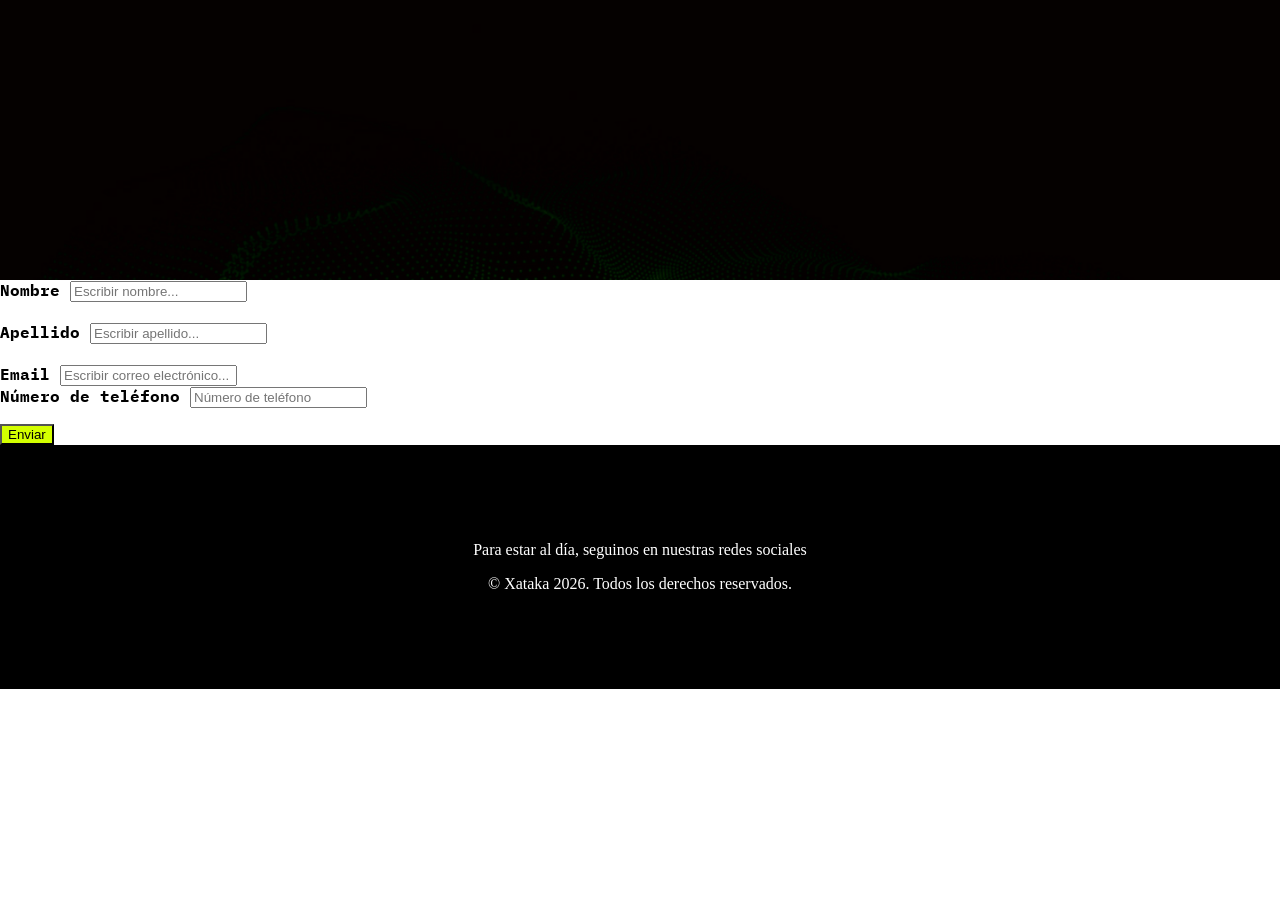
==== form.html @ f69b632c "fix: botones y form" ====
<html>
  <html lang="es">
    <head>
      <title>Xataka Tech Fest Argentina 2026</title>
      <meta charset="UTF-8" />
      <meta name="viewport" content="width=device-width, initial-scale=1.0" />
      <meta name="description" content="Xataca Tech Fest" />
      <link rel="stylesheet" href="estilos.css" />
    </head>
    <body>
      <header class="portada"></header>

      <script src="./papasfritas.js"></script>
      <!-- Ensayo el formulario. -->

      <!-- Falta edad, cantidad de entradas, arreglar lo del teléfono y no sé qué más. -->

      <section>
        <form id="form">
          <label for="Nombre">Nombre</label>
          <input
            type="text"
            name="Nombre"
            id="Nombre"
            placeholder="Escribir nombre..."
            required
          />
          <br />

          <br />
          <label for="Apellido">Apellido</label>
          <input
            type="text"
            name="Apellido"
            id="Apellido"
            placeholder="Escribir apellido..."
            required
          />

          <br />

          <br />
          <label for="email">Email</label>
          <input
            type="email"
            name="email"
            id="email"
            placeholder="Escribir correo electrónico..."
            required
          />

          <br />
          <label for="Número de teléfono">Número de teléfono</label>
          <input
            type="number"
            name="telefono"
            id="telefono"
            placeholder="Número de teléfono"
          />

          <br />
        </form>
      </section>

      <input type="submit" id="boton-enviar" value="Enviar" />

      <section class="mensajito escondidito" id="mensajito">
        <p>
          Gracias <span id="Nombre-placeholder">Nombre</span>
          <span id="Apellido-placeholder">Apellido</span>, por dejar tus datos
          bancarios a <span id="email-placeholder">correo</span>:DDD
        </p>
      </section>

      <footer>
        <p>Para estar al día, seguinos en nuestras redes sociales</p>
        <p>&copy; Xataka 2026. Todos los derechos reservados.</p>
      </footer>
    </body>
  </html>
</html>
---- estilos.css ----
/* Acordate de poner los media queeries. */

@font-face {
  font-family: "IBM Plex Mono";
  src: url("./Fuentes/IBMPlexMono-Bold.ttf");
}

@font-face {
  font-family: "Special Gothic Expanded One";
  src: url("./Fuentes/SpecialGothicExpandedOne-Regular.ttf");
}

body {
  padding: 0;
  margin: 0;
}

header {
  padding: 140px;
}

button {
  background-color: #d4ff00;
  border-color: transparent;
  padding: 20px;
  box-shadow: #000 6px 6px 0px;
  font-weight: bold;
  cursor: pointer;
}

button:hover {
  color: #fff;
  background-color: #586900;
}

.título_fondo {
  background-color: black;
  padding: 16px;
}

.info {
  display: flex;
  flex-direction: column;
  align-content: space-around;
  margin-top: 40px;
  margin-inline: 300px;
  transform: translateX(-300px);
}

.ubicacion {
  background-color: #fff;
  color: #000;
  padding: 2px;
}

.fecha {
  background-color: black;
  color: #fff;
  padding: 2px;
}

header h1 {
  font-family: "Special Gothic Expanded One";
  font-size: 80px;
  text-shadow: #ffffff77 0px 4px 0px;
}

/*
header h2 {
    opacity: 0.8;
}

header h2:hover {
    opacity: 1.0;
}
*/

section h2 {
  padding: 10px;
}

ul {
  list-style: none;
}

li {
  padding: 20px;
  margin: 10px;
}

h1,
h2,
h3 {
  font-family: "IBM Plex Mono";
}

div.fondo_negro,
ul.fondo_negro {
  background-color: #000;
  color: #fff;
}

nav {
  position: fixed;
  top: 0;
  left: 0;
  width: 100%;
  background-image: linear-gradient(black, transparent);
  z-index: 1;
  display: flex;
  justify-content: space-around;
}

nav a {
  color: #fff;
  display: flex;
  text-align: center;
  text-decoration: none;
  /* flex-direction: column;
    */
}

nav ul {
  font-family: "IBM Plex Mono";
  font-weight: bold;
}

nav a:hover {
  color: #d4ff00;
}

nav li {
  padding: 0%;
  display: inline-block;
}

section p {
  font-family: Arial;
}

.portada {
  background-image: url("./Imágenes/fondo_header.png");
  background-repeat: no-repeat;
  background-position: center center;
  background-size: cover;
  background-attachment: fixed;
  color: #fff;
  text-align: center;
}

.fondo_portada {
  padding: 40px;
  background-image: url("./Imágenes/fondo_header.png");
  display: flex;
  align-items: center;
  /*justify-content: space-between;*/
  gap: 40px;
}

.imagenes-seccion {
  display: flex;
  gap: 20px;
}

.titulitos {
  text-align: center;
  margin: 100px;
  margin-inline: 260px;
  padding: 20px;
}

.listita {
  margin: 0;
  width: 800px;
}

ul.carrusel {
  display: flex;
  overflow-x: scroll;
  scroll-snap-type: mandatory;
  list-style: none;
}

.contenedor-tarjeta {
  display: flex;
  /*flex-direction: row;*/
  flex-wrap: wrap;
  justify-content: space-around;
  gap: 20px;
  padding: 80px;
}

.tarjeta {
  width: 500px;
}

.tarjeta img {
  width: 100%;
}

.adaptables {
  width: 100%;
  height: auto;
}

.tikita {
  position: absolute;
  right: 0;
}

form {
  font-family: "IBM Plex Mono";
}

input[type="submit"] {
  background-color: #d4ff00;
  cursor: pointer;
}

.mensajito {
  background-color: black;
  color: #fff;
  padding: 20px;
}

.escondidito {
  display: none !important;
}

html {
  scroll-behavior: smooth;
}

footer {
  background-color: #000;
  color: #fff;
  text-align: center;
  padding: 80px;
}

@media (max-width: 600px) {
  html,
  body {
    background-color: red !important;
  }
}
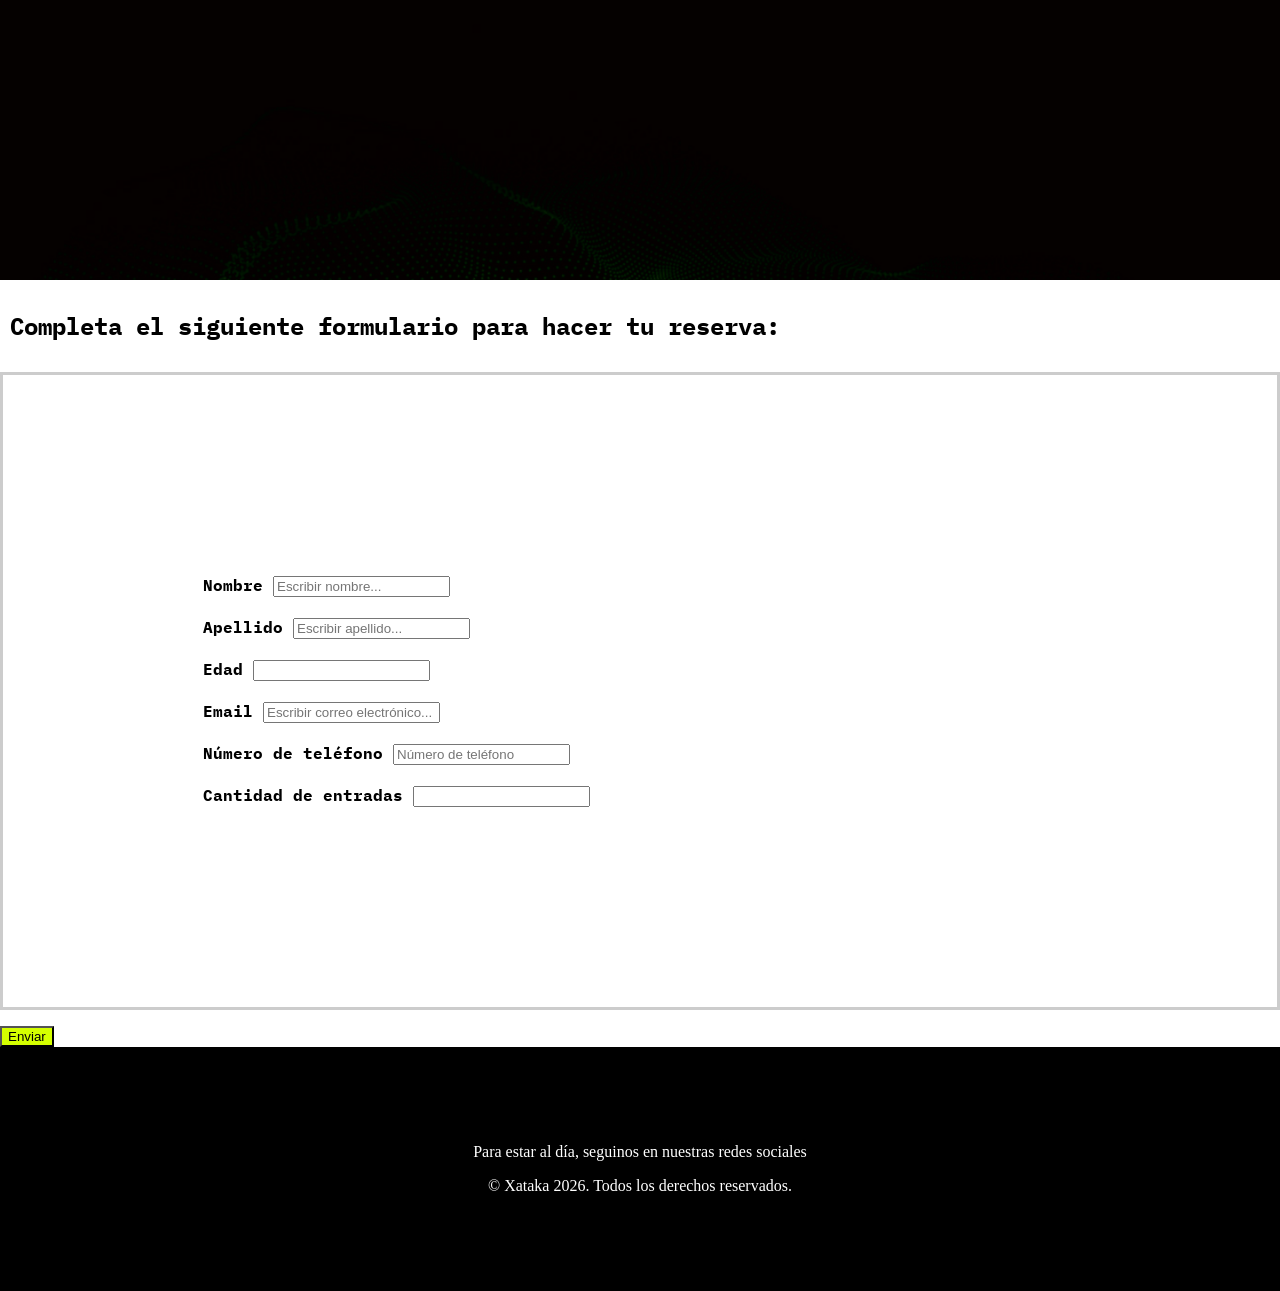
==== commit 33219489: "Add: css y form.html" ====
--- a/form.html
+++ b/form.html
@@ -6,16 +6,16 @@
       <meta name="viewport" content="width=device-width, initial-scale=1.0" />
       <meta name="description" content="Xataca Tech Fest" />
       <link rel="stylesheet" href="estilos.css" />
+      <link rel="stylesheet" href="estilos-form.css" />
     </head>
     <body>
       <header class="portada"></header>
 
-      <script src="./papasfritas.js"></script>
       <!-- Ensayo el formulario. -->
 
-      <!-- Falta edad, cantidad de entradas, arreglar lo del teléfono y no sé qué más. -->
+      <section>
+        <h2>Completa el siguiente formulario para hacer tu reserva:</h2>
 
-      <section>
         <form id="form">
           <label for="Nombre">Nombre</label>
           <input
@@ -40,6 +40,11 @@
           <br />
 
           <br />
+          <label for="Edad">Edad</label>
+          <input type="number" name="Edad" id="Edad" placeholder="" required />
+          <br />
+
+          <br />
           <label for="email">Email</label>
           <input
             type="email"
@@ -50,6 +55,7 @@
           />
 
           <br />
+          <br />
           <label for="Número de teléfono">Número de teléfono</label>
           <input
             type="number"
@@ -59,8 +65,20 @@
           />
 
           <br />
+
+          <br />
+          <label for="Cantidad de entradas">Cantidad de entradas</label>
+          <input
+            type="number"
+            name="Cantidad de entradas"
+            id="Cantidad de etradas"
+            placeholder=""
+            required
+          />
         </form>
       </section>
+
+      <!-- Falta edad, cantidad de entradas, arreglar lo del teléfono y no sé qué más. -->
 
       <input type="submit" id="boton-enviar" value="Enviar" />
 
@@ -72,6 +90,8 @@
         </p>
       </section>
 
+      <script src="./papasfritas.js"></script>
+
       <footer>
         <p>Para estar al día, seguinos en nuestras redes sociales</p>
         <p>&copy; Xataka 2026. Todos los derechos reservados.</p>
--- a/estilos.css
+++ b/estilos.css
@@ -30,7 +30,7 @@
 
 button:hover {
   color: #fff;
-  background-color: #586900;
+  background-color: #627600;
 }
 
 .título_fondo {
@@ -208,10 +208,6 @@
   right: 0;
 }
 
-form {
-  font-family: "IBM Plex Mono";
-}
-
 input[type="submit"] {
   background-color: #d4ff00;
   cursor: pointer;
--- a/estilos-form.css
+++ b/estilos-form.css
@@ -0,0 +1,11 @@
+/*@font-face {
+  font-family: "IBM Plex Mono";
+  src: url("./Fuentes/IBMPlexMono-Bold.ttf");
+}*/
+
+form {
+  font-family: "IBM Plex Mono";
+  padding: 200px;
+  border-color: #ccc;
+  border-style: solid;
+}
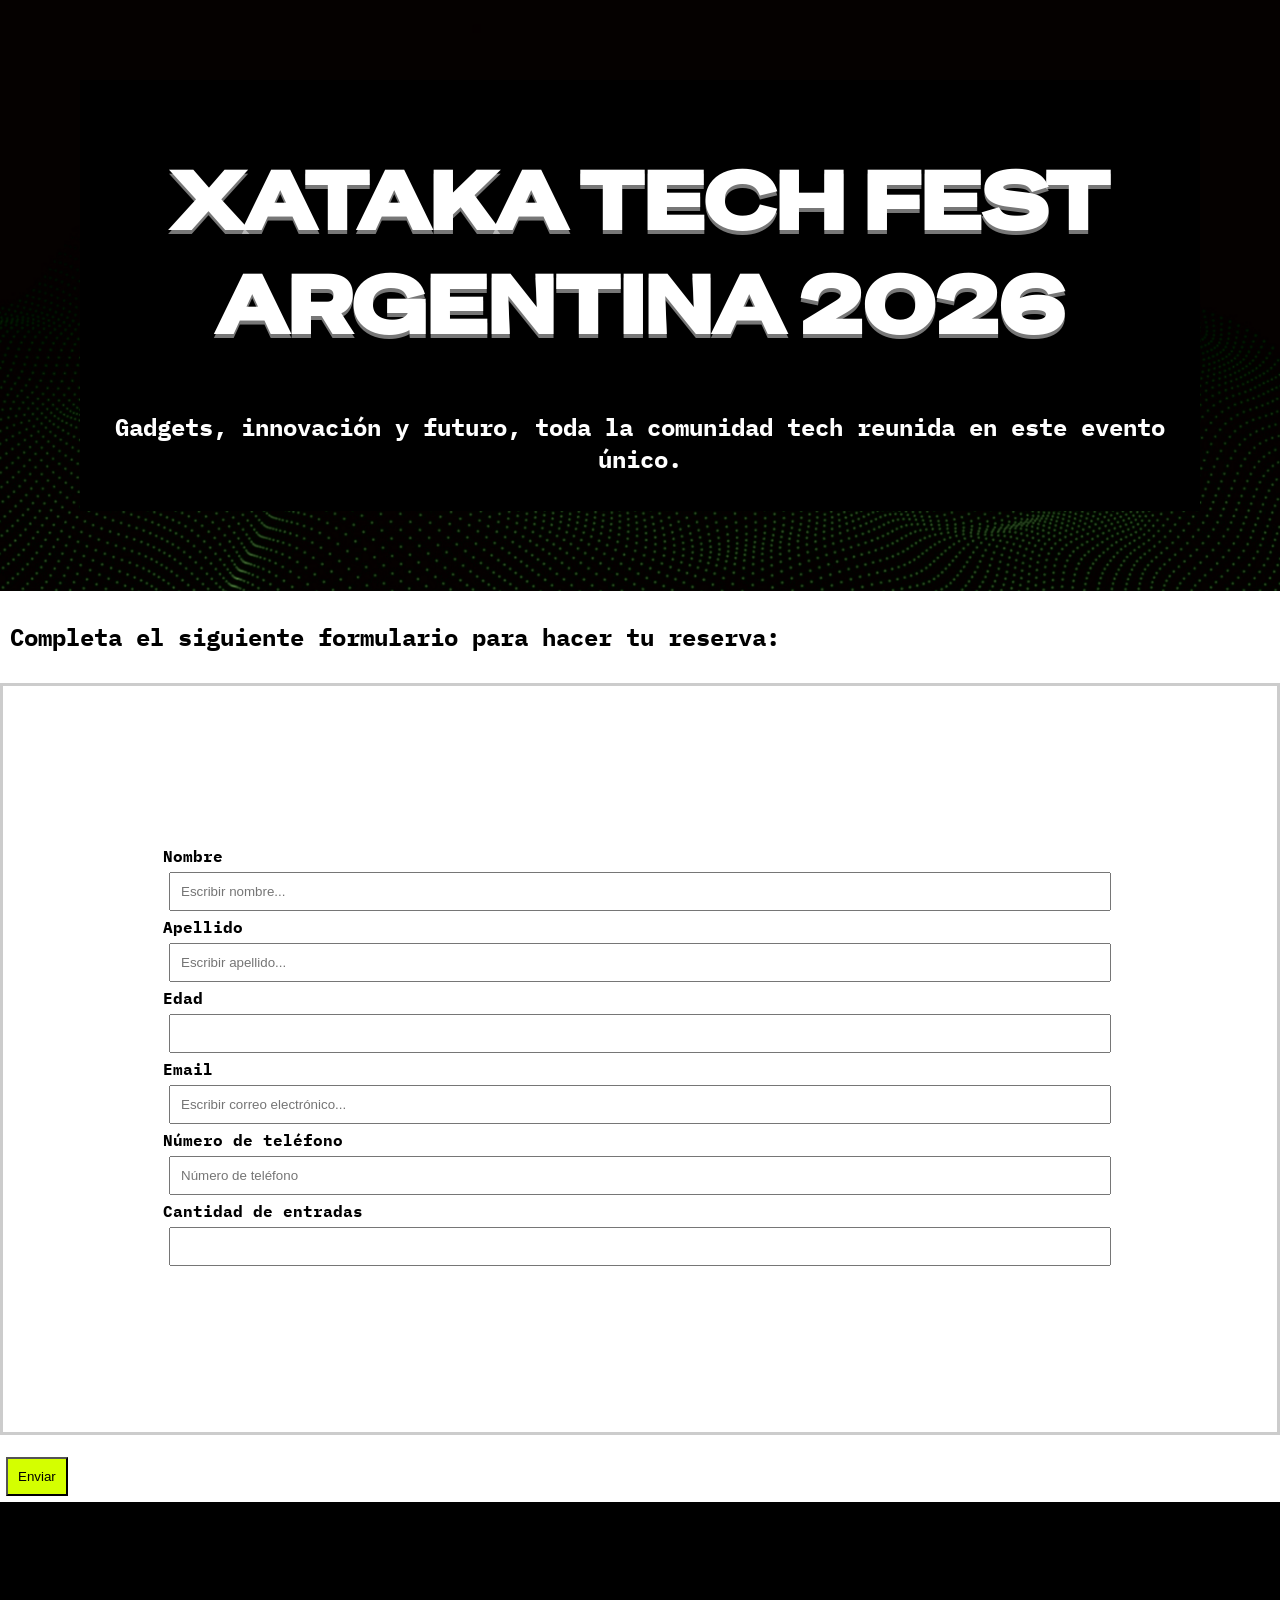
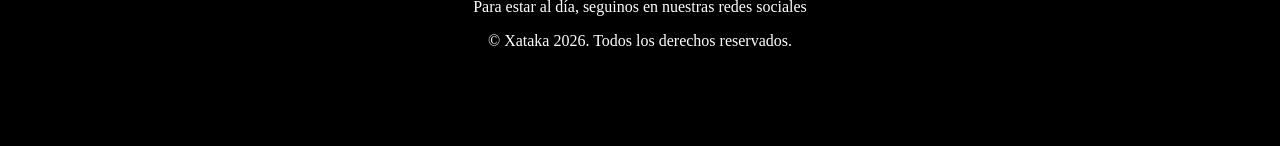
==== commit e0f513d5: "fix: input y formulario" ====
--- a/form.html
+++ b/form.html
@@ -1,7 +1,7 @@
 <html>
   <html lang="es">
     <head>
-      <title>Xataka Tech Fest Argentina 2026</title>
+      <title>Formulario: Xataka Tech Fest Argentina 2026</title>
       <meta charset="UTF-8" />
       <meta name="viewport" content="width=device-width, initial-scale=1.0" />
       <meta name="description" content="Xataca Tech Fest" />
@@ -9,7 +9,16 @@
       <link rel="stylesheet" href="estilos-form.css" />
     </head>
     <body>
-      <header class="portada"></header>
+      <header class="portada">
+        <div class="título_fondo">
+          <h1>XATAKA TECH FEST ARGENTINA 2026</h1>
+
+          <h2>
+            Gadgets, innovación y futuro, toda la comunidad tech reunida en este
+            evento único.
+          </h2>
+        </div>
+      </header>
 
       <!-- Ensayo el formulario. -->
 
@@ -25,9 +34,7 @@
             placeholder="Escribir nombre..."
             required
           />
-          <br />
 
-          <br />
           <label for="Apellido">Apellido</label>
           <input
             type="text"
@@ -37,14 +44,9 @@
             required
           />
 
-          <br />
-
-          <br />
           <label for="Edad">Edad</label>
           <input type="number" name="Edad" id="Edad" placeholder="" required />
-          <br />
 
-          <br />
           <label for="email">Email</label>
           <input
             type="email"
@@ -54,33 +56,28 @@
             required
           />
 
-          <br />
-          <br />
-          <label for="Número de teléfono">Número de teléfono</label>
+          <label for="teléfono">Número de teléfono</label>
           <input
             type="number"
-            name="telefono"
-            id="telefono"
+            name="teléfono"
+            id="teléfono"
             placeholder="Número de teléfono"
           />
 
-          <br />
-
-          <br />
           <label for="Cantidad de entradas">Cantidad de entradas</label>
           <input
             type="number"
             name="Cantidad de entradas"
-            id="Cantidad de etradas"
+            id="Cantidad de entradas"
             placeholder=""
             required
           />
         </form>
+
+        <input type="submit" id="boton-enviar" value="Enviar" />
       </section>
 
       <!-- Falta edad, cantidad de entradas, arreglar lo del teléfono y no sé qué más. -->
-
-      <input type="submit" id="boton-enviar" value="Enviar" />
 
       <section class="mensajito escondidito" id="mensajito">
         <p>
--- a/estilos.css
+++ b/estilos.css
@@ -208,11 +208,6 @@
   right: 0;
 }
 
-input[type="submit"] {
-  background-color: #d4ff00;
-  cursor: pointer;
-}
-
 .mensajito {
   background-color: black;
   color: #fff;
--- a/estilos-form.css
+++ b/estilos-form.css
@@ -3,9 +3,31 @@
   src: url("./Fuentes/IBMPlexMono-Bold.ttf");
 }*/
 
+body {
+  padding: 0;
+  margin: 0;
+}
+
+header {
+  padding: 80px;
+}
+
 form {
   font-family: "IBM Plex Mono";
-  padding: 200px;
+  padding: 160px;
   border-color: #ccc;
   border-style: solid;
+
+  display: flex;
+  flex-direction: column;
 }
+
+input[type="submit"] {
+  background-color: #d4ff00;
+  cursor: pointer;
+}
+
+input {
+  padding: 10px;
+  margin: 6px;
+}
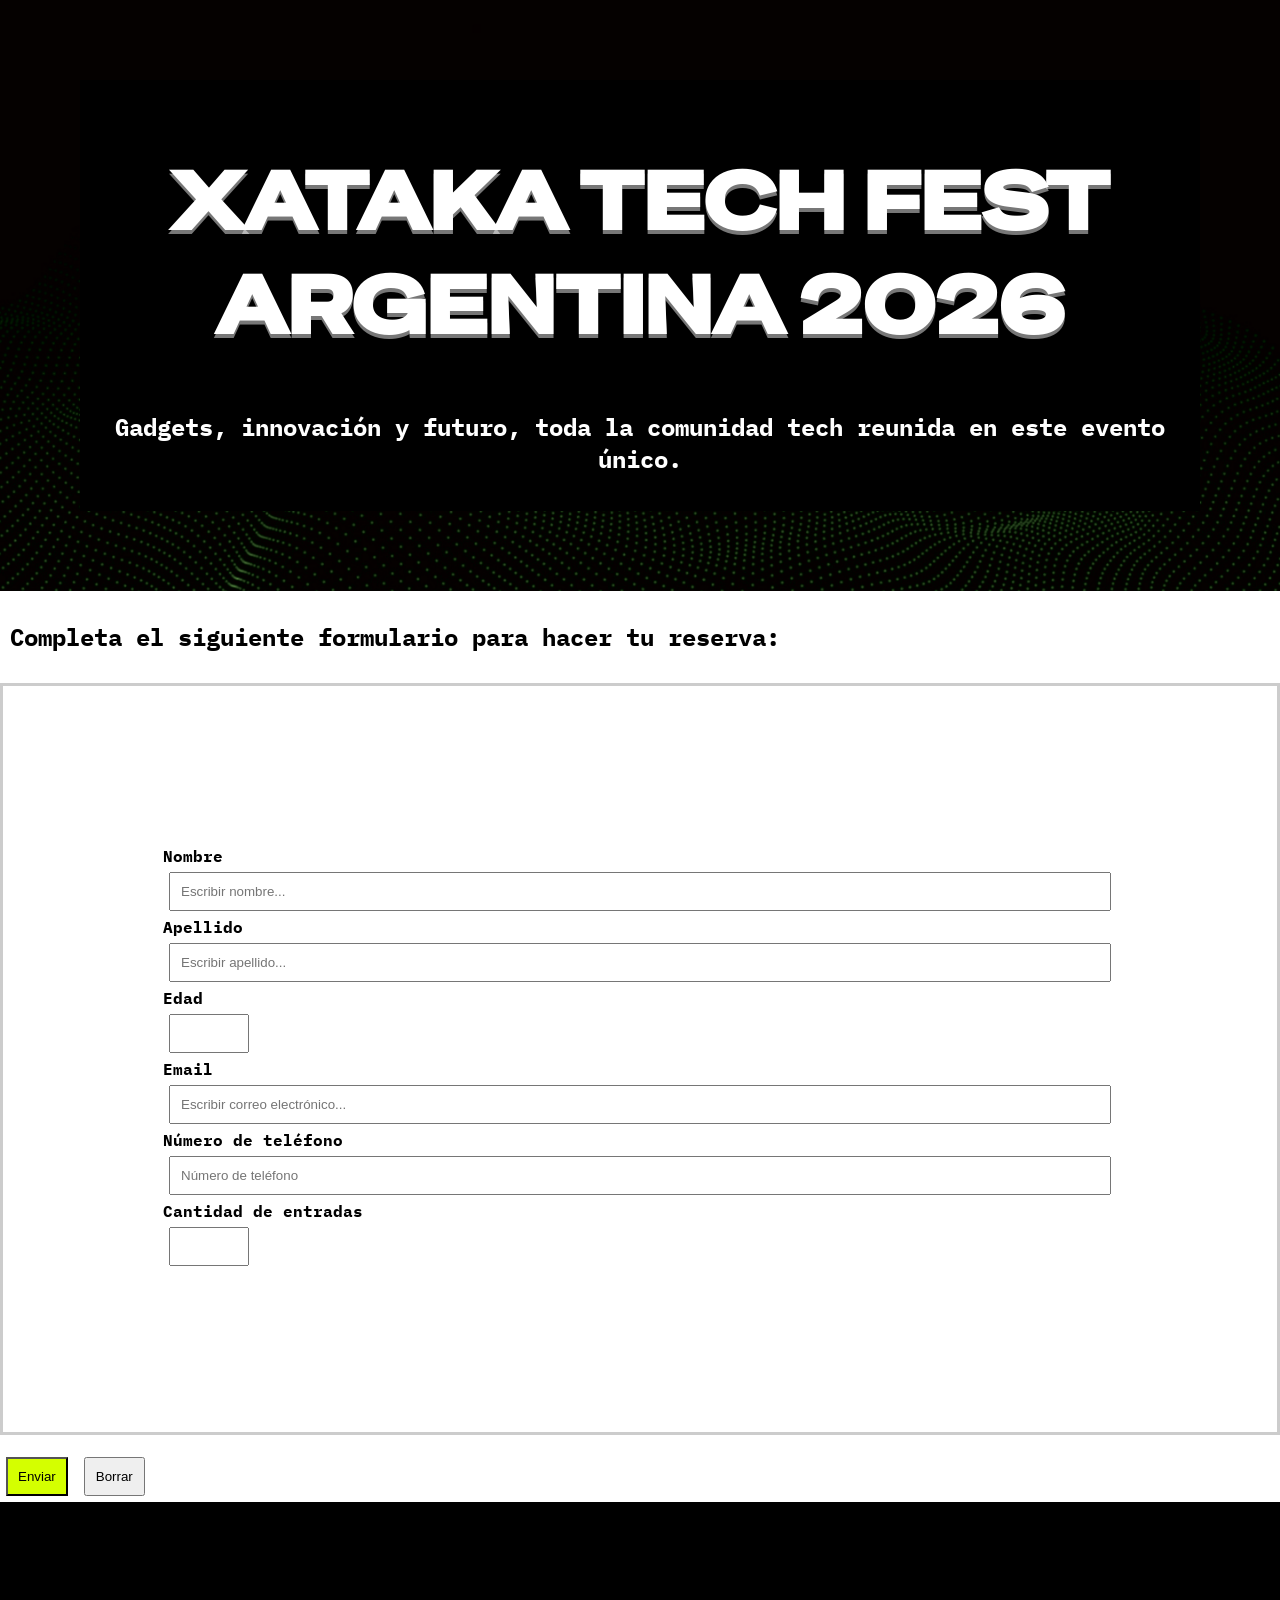
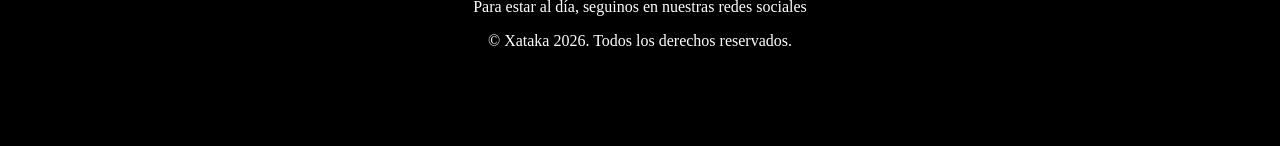
==== commit 47be10a5: "feat: interactividad" ====
--- a/form.html
+++ b/form.html
@@ -45,7 +45,14 @@
           />
 
           <label for="Edad">Edad</label>
-          <input type="number" name="Edad" id="Edad" placeholder="" required />
+          <input
+            type="number"
+            name="Edad"
+            id="Edad"
+            min="0"
+            max="120"
+            required
+          />
 
           <label for="email">Email</label>
           <input
@@ -58,7 +65,7 @@
 
           <label for="teléfono">Número de teléfono</label>
           <input
-            type="number"
+            type="tel"
             name="teléfono"
             id="teléfono"
             placeholder="Número de teléfono"
@@ -69,12 +76,15 @@
             type="number"
             name="Cantidad de entradas"
             id="Cantidad de entradas"
-            placeholder=""
+            min="0"
+            max="120"
             required
           />
         </form>
 
         <input type="submit" id="boton-enviar" value="Enviar" />
+
+        <input type="reset" id="boton-borrar" value="Borrar" />
       </section>
 
       <!-- Falta edad, cantidad de entradas, arreglar lo del teléfono y no sé qué más. -->
--- a/estilos.css
+++ b/estilos.css
@@ -194,6 +194,11 @@
   width: 500px;
 }
 
+.tarjeta:hover {
+  transition: 0.5s;
+  scale: 1.1;
+}
+
 .tarjeta img {
   width: 100%;
 }
--- a/estilos-form.css
+++ b/estilos-form.css
@@ -31,3 +31,7 @@
   padding: 10px;
   margin: 6px;
 }
+
+input[type="number"] {
+  width: 80px;
+}
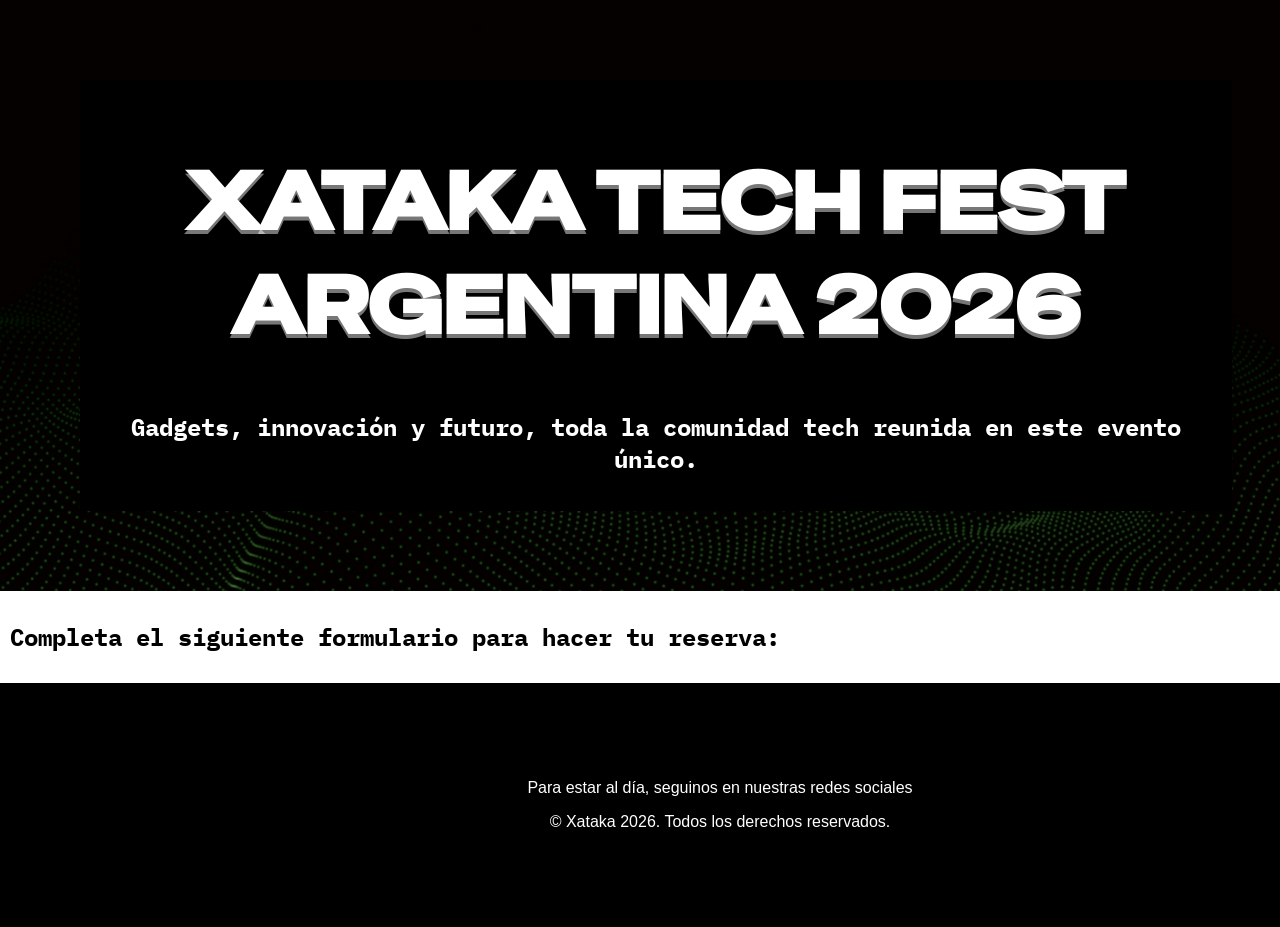
==== commit 67c14f0f: "feat: voy a matarme" ====
--- a/form.html
+++ b/form.html
@@ -25,79 +25,7 @@
       <section>
         <h2>Completa el siguiente formulario para hacer tu reserva:</h2>
 
-        <form id="form">
-          <label for="Nombre">Nombre</label>
-          <input
-            type="text"
-            name="Nombre"
-            id="Nombre"
-            placeholder="Escribir nombre..."
-            required
-          />
 
-          <label for="Apellido">Apellido</label>
-          <input
-            type="text"
-            name="Apellido"
-            id="Apellido"
-            placeholder="Escribir apellido..."
-            required
-          />
-
-          <label for="Edad">Edad</label>
-          <input
-            type="number"
-            name="Edad"
-            id="Edad"
-            min="0"
-            max="120"
-            required
-          />
-
-          <label for="email">Email</label>
-          <input
-            type="email"
-            name="email"
-            id="email"
-            placeholder="Escribir correo electrónico..."
-            required
-          />
-
-          <label for="teléfono">Número de teléfono</label>
-          <input
-            type="tel"
-            name="teléfono"
-            id="teléfono"
-            placeholder="Número de teléfono"
-          />
-
-          <label for="Cantidad de entradas">Cantidad de entradas</label>
-          <input
-            type="number"
-            name="Cantidad de entradas"
-            id="Cantidad de entradas"
-            min="0"
-            max="120"
-            required
-          />
-        </form>
-
-        <input type="submit" id="boton-enviar" value="Enviar" />
-
-        <input type="reset" id="boton-borrar" value="Borrar" />
-      </section>
-
-      <!-- Falta edad, cantidad de entradas, arreglar lo del teléfono y no sé qué más. -->
-
-      <section class="mensajito escondidito" id="mensajito">
-        <p>
-          Gracias <span id="Nombre-placeholder">Nombre</span>
-          <span id="Apellido-placeholder">Apellido</span>, por dejar tus datos
-          bancarios a <span id="email-placeholder">correo</span>:DDD
-        </p>
-      </section>
-
-      <script src="./papasfritas.js"></script>
 
       <footer>
         <p>Para estar al día, seguinos en nuestras redes sociales</p>
--- a/estilos.css
+++ b/estilos.css
@@ -19,7 +19,7 @@
   padding: 140px;
 }
 
-button {
+.boton {
   background-color: #d4ff00;
   border-color: transparent;
   padding: 20px;
@@ -28,7 +28,7 @@
   cursor: pointer;
 }
 
-button:hover {
+.boton:hover {
   color: #fff;
   background-color: #627600;
 }
@@ -213,14 +213,32 @@
   right: 0;
 }
 
-.mensajito {
-  background-color: black;
-  color: #fff;
-  padding: 20px;
-}
-
-.escondidito {
-  display: none !important;
+form {
+  font-family: "IBM Plex Mono";
+  padding: 160px;
+  border-color: #ccc;
+  border-style: solid;
+
+  display: flex;
+  flex-direction: column;
+}
+
+input[type="submit"] {
+  background-color: #d4ff00;
+  cursor: pointer;
+}
+
+input {
+  padding: 10px;
+  margin: 6px;
+}
+
+input[type="number"] {
+  width: 80px;
+}
+
+input[type="text"] {
+  width: 200px;
 }
 
 html {
@@ -234,9 +252,41 @@
   padding: 80px;
 }
 
-@media (max-width: 600px) {
+/*@media (max-width: 600px) {
   html,
   body {
     background-color: red !important;
   }
 }
+*/
+
+@media (min-width: 320px) {
+  .fecha,
+  .ubicacion {
+    filter: invert(100%);
+  }
+}
+
+@media (min-width: 320px) {
+  div {
+    width: 100%;
+  }
+}
+
+@media (min-width: 320px) {
+  .info {
+    width: 100%;
+  }
+}
+
+@media (min-width: 320px) {
+  footer {
+    width: 100%;
+  }
+}
+
+@media (min-width: 320px) {
+  .fondo_portada {
+    width: 100%;
+  }
+}
--- a/estilos-form.css
+++ b/estilos-form.css
@@ -1,8 +1,3 @@
-/*@font-face {
-  font-family: "IBM Plex Mono";
-  src: url("./Fuentes/IBMPlexMono-Bold.ttf");
-}*/
-
 body {
   padding: 0;
   margin: 0;
@@ -35,3 +30,7 @@
 input[type="number"] {
   width: 80px;
 }
+
+input[type="text"] {
+  width: 200px;
+}
